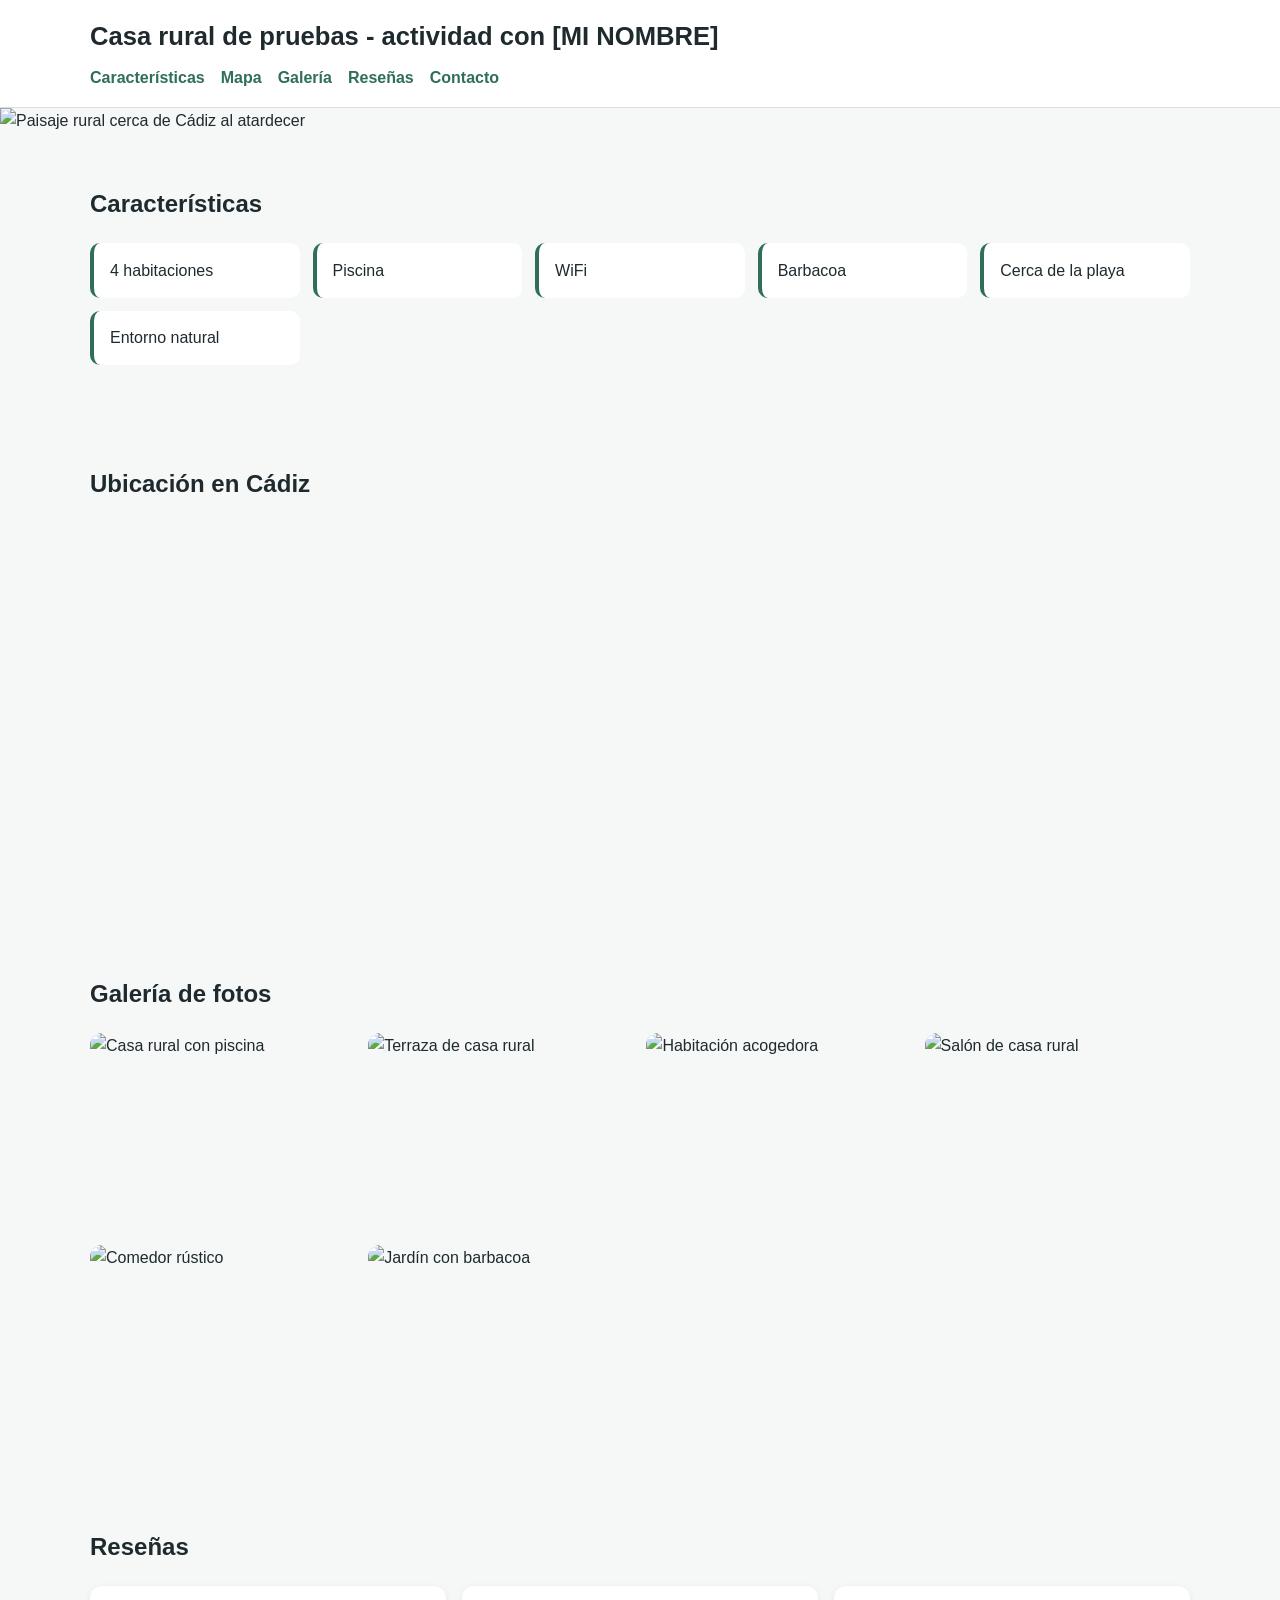
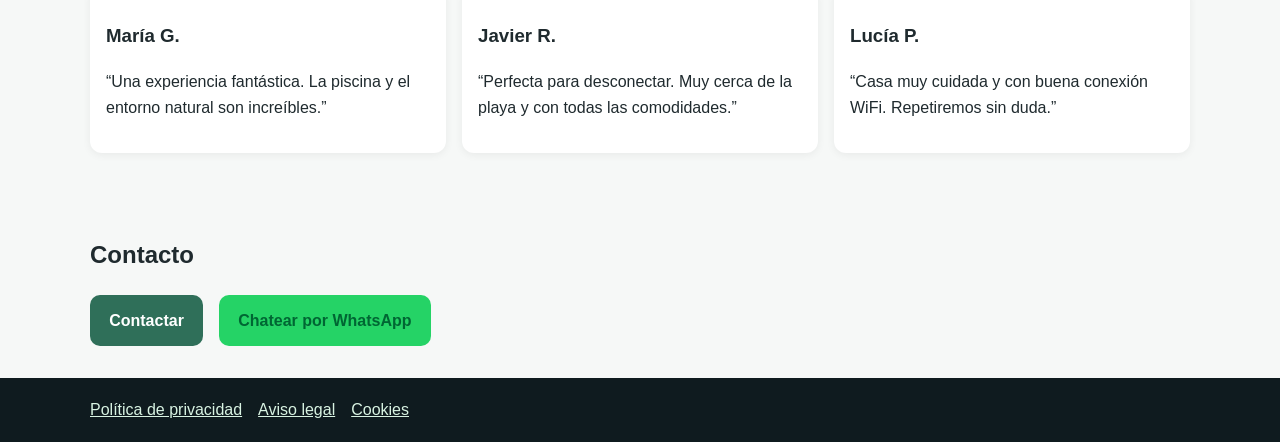
==== index.html @ 067e52ef "Crear web responsive de casa rural en Cádiz" ====
<!DOCTYPE html>
<html lang="es">
  <head>
    <meta charset="UTF-8" />
    <meta name="viewport" content="width=device-width, initial-scale=1.0" />
    <title>Casa rural de pruebas - actividad con [MI NOMBRE]</title>
    <link rel="stylesheet" href="style.css" />
  </head>
  <body>
    <!-- Cabecera con título y menú de navegación -->
    <header class="site-header" id="inicio">
      <div class="container">
        <h1>Casa rural de pruebas - actividad con [MI NOMBRE]</h1>
        <nav aria-label="Navegación principal">
          <ul class="menu">
            <li><a href="#caracteristicas">Características</a></li>
            <li><a href="#mapa">Mapa</a></li>
            <li><a href="#galeria">Galería</a></li>
            <li><a href="#resenas">Reseñas</a></li>
            <li><a href="#contacto">Contacto</a></li>
          </ul>
        </nav>
      </div>
    </header>

    <main>
      <!-- Foto principal grande -->
      <section class="hero" aria-label="Foto principal de casa rural en Cádiz">
        <img
          src="https://images.unsplash.com/photo-1500530855697-b586d89ba3ee?auto=format&fit=crop&w=1800&q=80"
          alt="Paisaje rural cerca de Cádiz al atardecer"
        />
      </section>

      <!-- Bloque de características de la casa rural -->
      <section class="container section" id="caracteristicas">
        <h2>Características</h2>
        <ul class="features-grid">
          <li>4 habitaciones</li>
          <li>Piscina</li>
          <li>WiFi</li>
          <li>Barbacoa</li>
          <li>Cerca de la playa</li>
          <li>Entorno natural</li>
        </ul>
      </section>

      <!-- Mapa interactivo de Google Maps (Cádiz) -->
      <section class="container section" id="mapa">
        <h2>Ubicación en Cádiz</h2>
        <div class="map-wrapper">
          <iframe
            title="Mapa de Cádiz"
            src="https://www.google.com/maps?q=C%C3%A1diz&output=embed"
            loading="lazy"
            referrerpolicy="no-referrer-when-downgrade"
            allowfullscreen
          ></iframe>
        </div>
      </section>

      <!-- Galería responsive con 6 imágenes -->
      <section class="container section" id="galeria">
        <h2>Galería de fotos</h2>
        <div class="gallery-grid">
          <img src="https://images.unsplash.com/photo-1472224371017-08207f84aaae?auto=format&fit=crop&w=900&q=80" alt="Casa rural con piscina" />
          <img src="https://images.unsplash.com/photo-1499696010180-025ef6e1a8f9?auto=format&fit=crop&w=900&q=80" alt="Terraza de casa rural" />
          <img src="https://images.unsplash.com/photo-1464146072230-91cabc968266?auto=format&fit=crop&w=900&q=80" alt="Habitación acogedora" />
          <img src="https://images.unsplash.com/photo-1505693416388-ac5ce068fe85?auto=format&fit=crop&w=900&q=80" alt="Salón de casa rural" />
          <img src="https://images.unsplash.com/photo-1505691938895-1758d7feb511?auto=format&fit=crop&w=900&q=80" alt="Comedor rústico" />
          <img src="https://images.unsplash.com/photo-1512918728675-ed5a9ecdebfd?auto=format&fit=crop&w=900&q=80" alt="Jardín con barbacoa" />
        </div>
      </section>

      <!-- Reseñas ficticias de clientes -->
      <section class="container section" id="resenas">
        <h2>Reseñas</h2>
        <div class="reviews-grid">
          <article class="review-card">
            <h3>María G.</h3>
            <p>“Una experiencia fantástica. La piscina y el entorno natural son increíbles.”</p>
          </article>
          <article class="review-card">
            <h3>Javier R.</h3>
            <p>“Perfecta para desconectar. Muy cerca de la playa y con todas las comodidades.”</p>
          </article>
          <article class="review-card">
            <h3>Lucía P.</h3>
            <p>“Casa muy cuidada y con buena conexión WiFi. Repetiremos sin duda.”</p>
          </article>
        </div>
      </section>

      <!-- Botones de contacto y WhatsApp -->
      <section class="container section" id="contacto">
        <h2>Contacto</h2>
        <div class="actions">
          <a class="btn btn-primary" href="mailto:info@casaruralcadiz.com">Contactar</a>
          <a class="btn btn-whatsapp" href="https://wa.me/34600000000" target="_blank" rel="noopener noreferrer">Chatear por WhatsApp</a>
        </div>
      </section>
    </main>

    <!-- Pie de página con enlaces legales -->
    <footer class="site-footer">
      <div class="container footer-links">
        <a href="politica-privacidad.md">Política de privacidad</a>
        <a href="aviso-legal.md">Aviso legal</a>
        <a href="cookies.md">Cookies</a>
      </div>
    </footer>
  </body>
</html>
---- style.css ----
/* Estilos generales de la web */
:root {
  --bg: #f6f8f7;
  --text: #1f2a2e;
  --primary: #2f6f59;
  --accent: #25d366;
  --card: #ffffff;
}

* {
  box-sizing: border-box;
}

body {
  margin: 0;
  font-family: Arial, Helvetica, sans-serif;
  color: var(--text);
  background: var(--bg);
  line-height: 1.6;
}

.container {
  width: min(1100px, 92%);
  margin: 0 auto;
}

/* Cabecera y navegación */
.site-header {
  background: #ffffff;
  border-bottom: 1px solid #d9e1de;
  position: sticky;
  top: 0;
  z-index: 20;
}

.site-header h1 {
  margin: 0;
  padding: 1rem 0 0.5rem;
  font-size: clamp(1.2rem, 2vw, 2rem);
}

.menu {
  display: flex;
  flex-wrap: wrap;
  gap: 1rem;
  list-style: none;
  padding: 0 0 1rem;
  margin: 0;
}

.menu a {
  text-decoration: none;
  color: var(--primary);
  font-weight: 600;
}

/* Imagen principal */
.hero img {
  width: 100%;
  max-height: 520px;
  object-fit: cover;
  display: block;
}

.section {
  padding: 2rem 0;
}

/* Características */
.features-grid {
  display: grid;
  grid-template-columns: repeat(auto-fit, minmax(200px, 1fr));
  gap: 0.8rem;
  list-style: none;
  padding: 0;
}

.features-grid li {
  background: var(--card);
  border-radius: 10px;
  padding: 0.9rem 1rem;
  border-left: 4px solid var(--primary);
}

/* Mapa */
.map-wrapper iframe {
  width: 100%;
  min-height: 360px;
  border: 0;
  border-radius: 12px;
}

/* Galería */
.gallery-grid {
  display: grid;
  grid-template-columns: repeat(auto-fit, minmax(220px, 1fr));
  gap: 0.8rem;
}

.gallery-grid img {
  width: 100%;
  aspect-ratio: 4 / 3;
  object-fit: cover;
  border-radius: 12px;
}

/* Reseñas */
.reviews-grid {
  display: grid;
  grid-template-columns: repeat(auto-fit, minmax(240px, 1fr));
  gap: 1rem;
}

.review-card {
  background: var(--card);
  border-radius: 12px;
  padding: 1rem;
  box-shadow: 0 2px 8px rgba(0, 0, 0, 0.06);
}

/* Botones */
.actions {
  display: flex;
  flex-wrap: wrap;
  gap: 1rem;
}

.btn {
  display: inline-block;
  padding: 0.8rem 1.2rem;
  border-radius: 10px;
  text-decoration: none;
  font-weight: 700;
}

.btn-primary {
  background: var(--primary);
  color: #fff;
}

.btn-whatsapp {
  background: var(--accent);
  color: #063;
}

/* Pie de página */
.site-footer {
  background: #0f1b1f;
  padding: 1.2rem 0;
}

.footer-links {
  display: flex;
  gap: 1rem;
  flex-wrap: wrap;
}

.footer-links a {
  color: #d8f3e2;
}

/* Ajustes responsive para móviles */
@media (max-width: 640px) {
  .site-header {
    position: static;
  }

  .menu {
    gap: 0.6rem;
  }
}
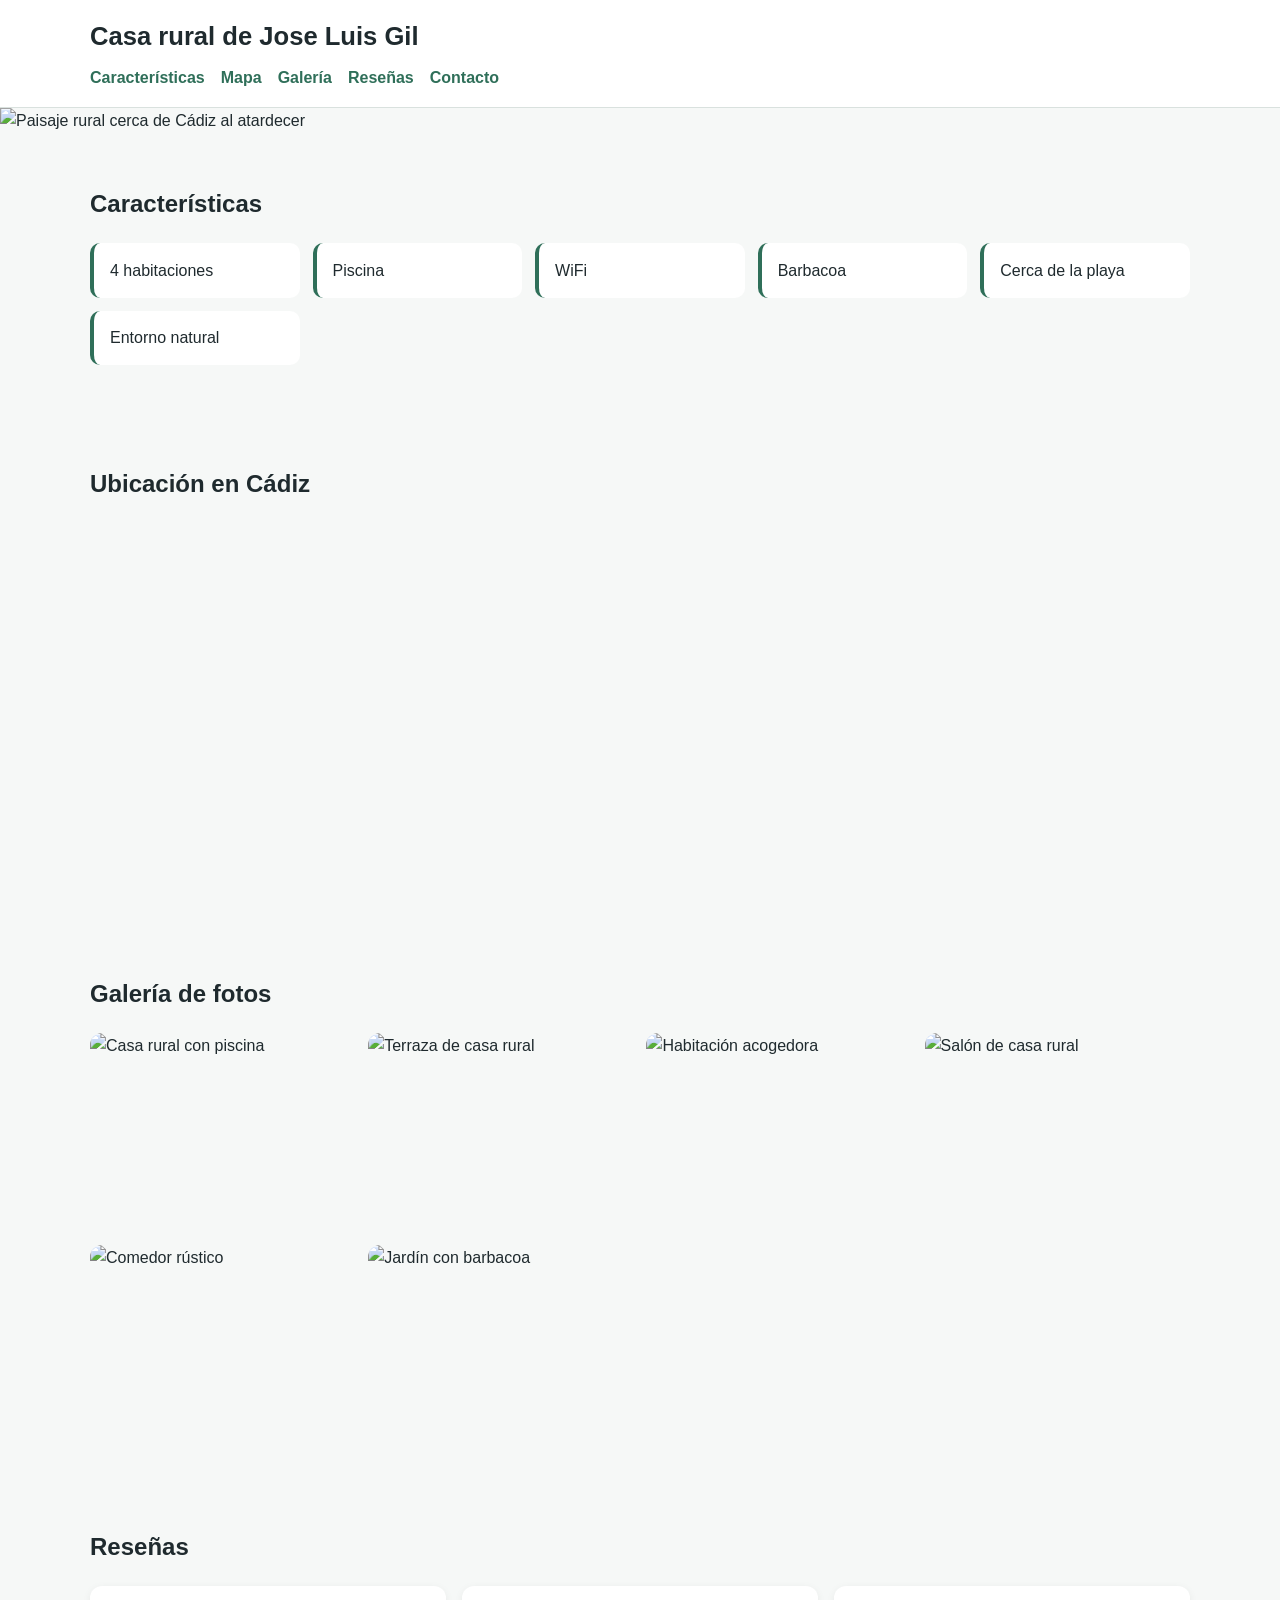
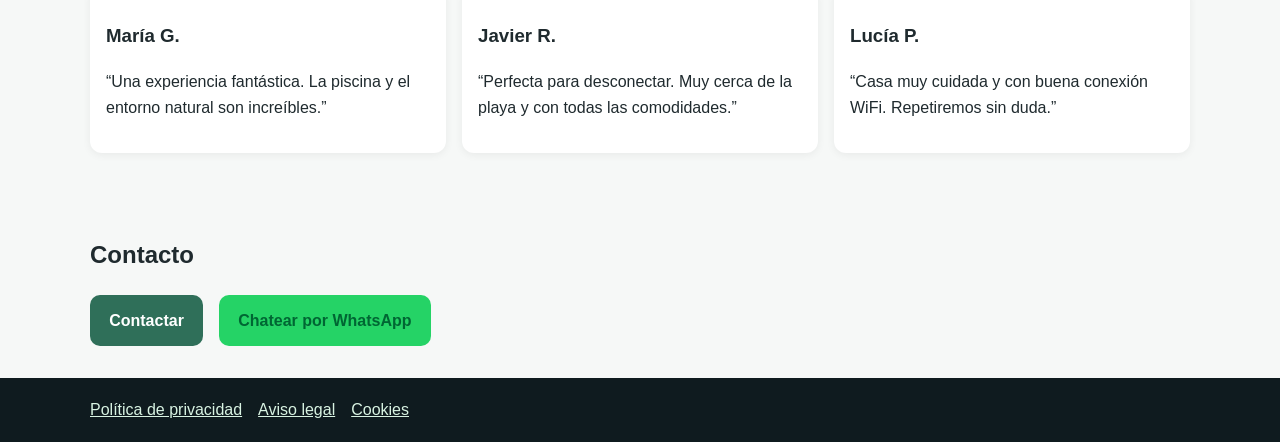
==== commit 2569d4d2: "Update index.html" ====
--- a/index.html
+++ b/index.html
@@ -3,14 +3,14 @@
   <head>
     <meta charset="UTF-8" />
     <meta name="viewport" content="width=device-width, initial-scale=1.0" />
-    <title>Casa rural de pruebas - actividad con [MI NOMBRE]</title>
+    <title>Casa rural de Jose Luis Gil</title>
     <link rel="stylesheet" href="style.css" />
   </head>
   <body>
     <!-- Cabecera con título y menú de navegación -->
     <header class="site-header" id="inicio">
       <div class="container">
-        <h1>Casa rural de pruebas - actividad con [MI NOMBRE]</h1>
+        <h1>Casa rural de Jose Luis Gil</h1>
         <nav aria-label="Navegación principal">
           <ul class="menu">
             <li><a href="#caracteristicas">Características</a></li>
@@ -95,8 +95,8 @@
       <section class="container section" id="contacto">
         <h2>Contacto</h2>
         <div class="actions">
-          <a class="btn btn-primary" href="mailto:info@casaruralcadiz.com">Contactar</a>
-          <a class="btn btn-whatsapp" href="https://wa.me/34600000000" target="_blank" rel="noopener noreferrer">Chatear por WhatsApp</a>
+          <a class="btn btn-primary" href="Correodeprueba@gmail.com">Contactar</a>
+          <a class="btn btn-whatsapp" href="https://wa.me/123456789" target="_blank" rel="noopener noreferrer">Chatear por WhatsApp</a>
         </div>
       </section>
     </main>
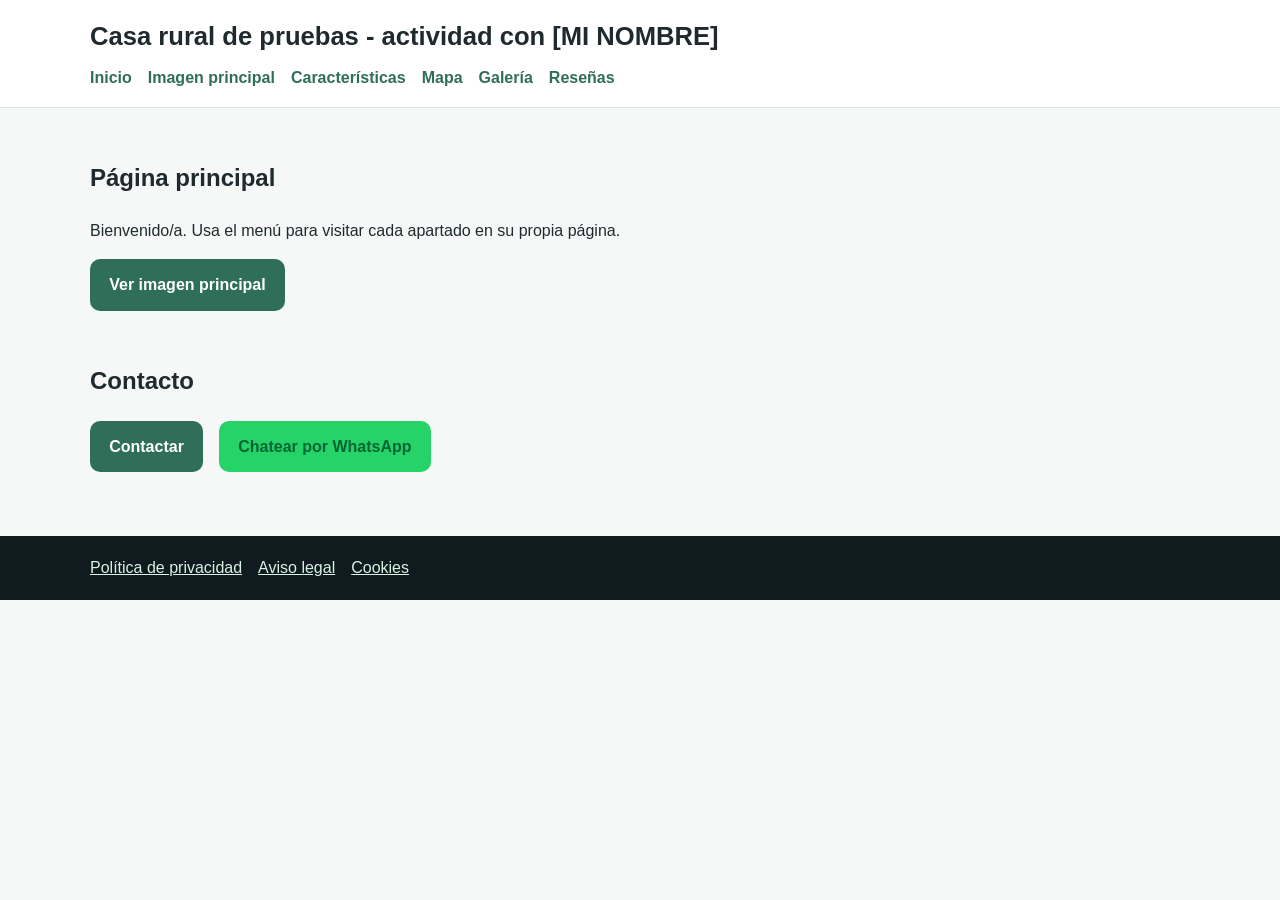
==== commit ff20e5fe: "Separar secciones en páginas individuales con botón de inicio" ====
--- a/index.html
+++ b/index.html
@@ -3,105 +3,44 @@
   <head>
     <meta charset="UTF-8" />
     <meta name="viewport" content="width=device-width, initial-scale=1.0" />
-    <title>Casa rural de Jose Luis Gil</title>
+    <title>Inicio | Casa rural de pruebas - actividad con [MI NOMBRE]</title>
     <link rel="stylesheet" href="style.css" />
   </head>
   <body>
-    <!-- Cabecera con título y menú de navegación -->
-    <header class="site-header" id="inicio">
+    <!-- Cabecera con menú de navegación entre páginas -->
+    <header class="site-header">
       <div class="container">
-        <h1>Casa rural de Jose Luis Gil</h1>
+        <h1>Casa rural de pruebas - actividad con [MI NOMBRE]</h1>
         <nav aria-label="Navegación principal">
           <ul class="menu">
-            <li><a href="#caracteristicas">Características</a></li>
-            <li><a href="#mapa">Mapa</a></li>
-            <li><a href="#galeria">Galería</a></li>
-            <li><a href="#resenas">Reseñas</a></li>
-            <li><a href="#contacto">Contacto</a></li>
+            <li><a href="index.html">Inicio</a></li>
+            <li><a href="imagen-principal.html">Imagen principal</a></li>
+            <li><a href="caracteristicas.html">Características</a></li>
+            <li><a href="mapa.html">Mapa</a></li>
+            <li><a href="galeria.html">Galería</a></li>
+            <li><a href="resenas.html">Reseñas</a></li>
           </ul>
         </nav>
       </div>
     </header>
 
-    <main>
-      <!-- Foto principal grande -->
-      <section class="hero" aria-label="Foto principal de casa rural en Cádiz">
-        <img
-          src="https://images.unsplash.com/photo-1500530855697-b586d89ba3ee?auto=format&fit=crop&w=1800&q=80"
-          alt="Paisaje rural cerca de Cádiz al atardecer"
-        />
-      </section>
+    <main class="container section">
+      <h2>Página principal</h2>
+      <p>Bienvenido/a. Usa el menú para visitar cada apartado en su propia página.</p>
+      <div class="actions">
+        <a class="btn btn-primary" href="imagen-principal.html">Ver imagen principal</a>
+      </div>
 
-      <!-- Bloque de características de la casa rural -->
-      <section class="container section" id="caracteristicas">
-        <h2>Características</h2>
-        <ul class="features-grid">
-          <li>4 habitaciones</li>
-          <li>Piscina</li>
-          <li>WiFi</li>
-          <li>Barbacoa</li>
-          <li>Cerca de la playa</li>
-          <li>Entorno natural</li>
-        </ul>
-      </section>
-
-      <!-- Mapa interactivo de Google Maps (Cádiz) -->
-      <section class="container section" id="mapa">
-        <h2>Ubicación en Cádiz</h2>
-        <div class="map-wrapper">
-          <iframe
-            title="Mapa de Cádiz"
-            src="https://www.google.com/maps?q=C%C3%A1diz&output=embed"
-            loading="lazy"
-            referrerpolicy="no-referrer-when-downgrade"
-            allowfullscreen
-          ></iframe>
-        </div>
-      </section>
-
-      <!-- Galería responsive con 6 imágenes -->
-      <section class="container section" id="galeria">
-        <h2>Galería de fotos</h2>
-        <div class="gallery-grid">
-          <img src="https://images.unsplash.com/photo-1472224371017-08207f84aaae?auto=format&fit=crop&w=900&q=80" alt="Casa rural con piscina" />
-          <img src="https://images.unsplash.com/photo-1499696010180-025ef6e1a8f9?auto=format&fit=crop&w=900&q=80" alt="Terraza de casa rural" />
-          <img src="https://images.unsplash.com/photo-1464146072230-91cabc968266?auto=format&fit=crop&w=900&q=80" alt="Habitación acogedora" />
-          <img src="https://images.unsplash.com/photo-1505693416388-ac5ce068fe85?auto=format&fit=crop&w=900&q=80" alt="Salón de casa rural" />
-          <img src="https://images.unsplash.com/photo-1505691938895-1758d7feb511?auto=format&fit=crop&w=900&q=80" alt="Comedor rústico" />
-          <img src="https://images.unsplash.com/photo-1512918728675-ed5a9ecdebfd?auto=format&fit=crop&w=900&q=80" alt="Jardín con barbacoa" />
-        </div>
-      </section>
-
-      <!-- Reseñas ficticias de clientes -->
-      <section class="container section" id="resenas">
-        <h2>Reseñas</h2>
-        <div class="reviews-grid">
-          <article class="review-card">
-            <h3>María G.</h3>
-            <p>“Una experiencia fantástica. La piscina y el entorno natural son increíbles.”</p>
-          </article>
-          <article class="review-card">
-            <h3>Javier R.</h3>
-            <p>“Perfecta para desconectar. Muy cerca de la playa y con todas las comodidades.”</p>
-          </article>
-          <article class="review-card">
-            <h3>Lucía P.</h3>
-            <p>“Casa muy cuidada y con buena conexión WiFi. Repetiremos sin duda.”</p>
-          </article>
-        </div>
-      </section>
-
-      <!-- Botones de contacto y WhatsApp -->
-      <section class="container section" id="contacto">
+      <!-- Contacto visible en la principal -->
+      <section class="section" id="contacto">
         <h2>Contacto</h2>
         <div class="actions">
-          <a class="btn btn-primary" href="Correodeprueba@gmail.com">Contactar</a>
-          <a class="btn btn-whatsapp" href="https://wa.me/123456789" target="_blank" rel="noopener noreferrer">Chatear por WhatsApp</a>
+          <a class="btn btn-primary" href="mailto:info@casaruralcadiz.com">Contactar</a>
+          <a class="btn btn-whatsapp" href="https://wa.me/34600000000" target="_blank" rel="noopener noreferrer">Chatear por WhatsApp</a>
         </div>
       </section>
     </main>
 
-    <!-- Pie de página con enlaces legales -->
     <footer class="site-footer">
       <div class="container footer-links">
         <a href="politica-privacidad.md">Política de privacidad</a>
--- a/style.css
+++ b/style.css
@@ -169,3 +169,9 @@
     gap: 0.6rem;
   }
 }
+
+
+.btn-secondary {
+  background: #e9eef0;
+  color: #1f2a2e;
+}
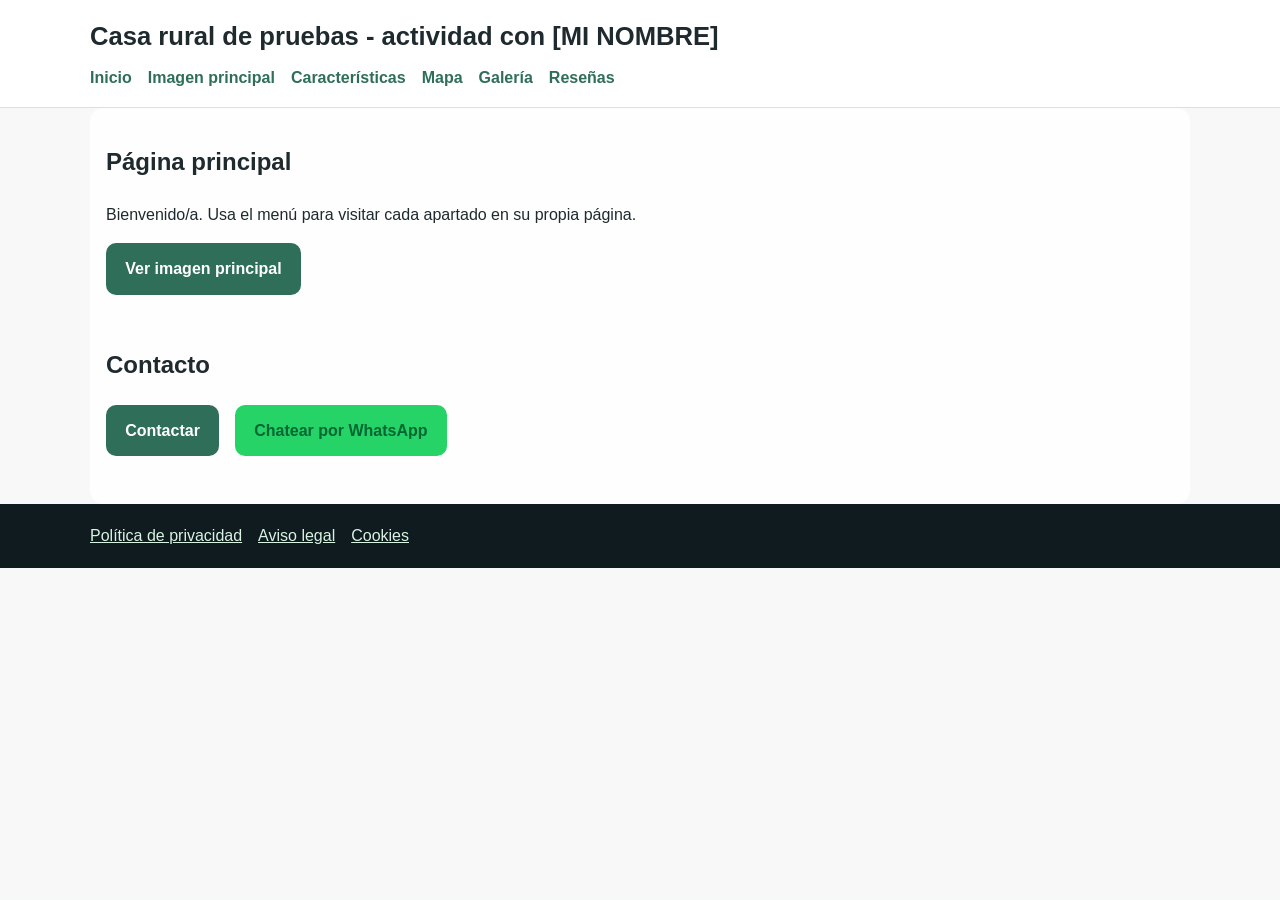
==== commit bbcfa63c: "Añadir fondo de cabaña rural y reforzar navegación por páginas" ====
--- a/index.html
+++ b/index.html
@@ -24,7 +24,7 @@
       </div>
     </header>
 
-    <main class="container section">
+    <main class="container section surface">
       <h2>Página principal</h2>
       <p>Bienvenido/a. Usa el menú para visitar cada apartado en su propia página.</p>
       <div class="actions">
--- a/style.css
+++ b/style.css
@@ -15,8 +15,13 @@
   margin: 0;
   font-family: Arial, Helvetica, sans-serif;
   color: var(--text);
-  background: var(--bg);
   line-height: 1.6;
+  /* Imagen de cabaña rural de fondo en toda la web */
+  background-image: linear-gradient(rgba(246, 248, 247, 0.9), rgba(246, 248, 247, 0.9)),
+    url("https://images.unsplash.com/photo-1449158743715-0a90ebb6d2d8?auto=format&fit=crop&w=1920&q=80");
+  background-size: cover;
+  background-position: center;
+  background-attachment: fixed;
 }
 
 .container {
@@ -26,11 +31,12 @@
 
 /* Cabecera y navegación */
 .site-header {
-  background: #ffffff;
+  background: rgba(255, 255, 255, 0.95);
   border-bottom: 1px solid #d9e1de;
   position: sticky;
   top: 0;
   z-index: 20;
+  backdrop-filter: blur(4px);
 }
 
 .site-header h1 {
@@ -64,6 +70,13 @@
 
 .section {
   padding: 2rem 0;
+}
+
+/* Superficie para contenido sobre el fondo */
+.surface {
+  background: rgba(255, 255, 255, 0.92);
+  border-radius: 14px;
+  padding: 1rem;
 }
 
 /* Características */
@@ -143,6 +156,11 @@
   color: #063;
 }
 
+.btn-secondary {
+  background: #e9eef0;
+  color: #1f2a2e;
+}
+
 /* Pie de página */
 .site-footer {
   background: #0f1b1f;
@@ -165,13 +183,11 @@
     position: static;
   }
 
+  body {
+    background-attachment: scroll;
+  }
+
   .menu {
     gap: 0.6rem;
   }
 }
-
-
-.btn-secondary {
-  background: #e9eef0;
-  color: #1f2a2e;
-}
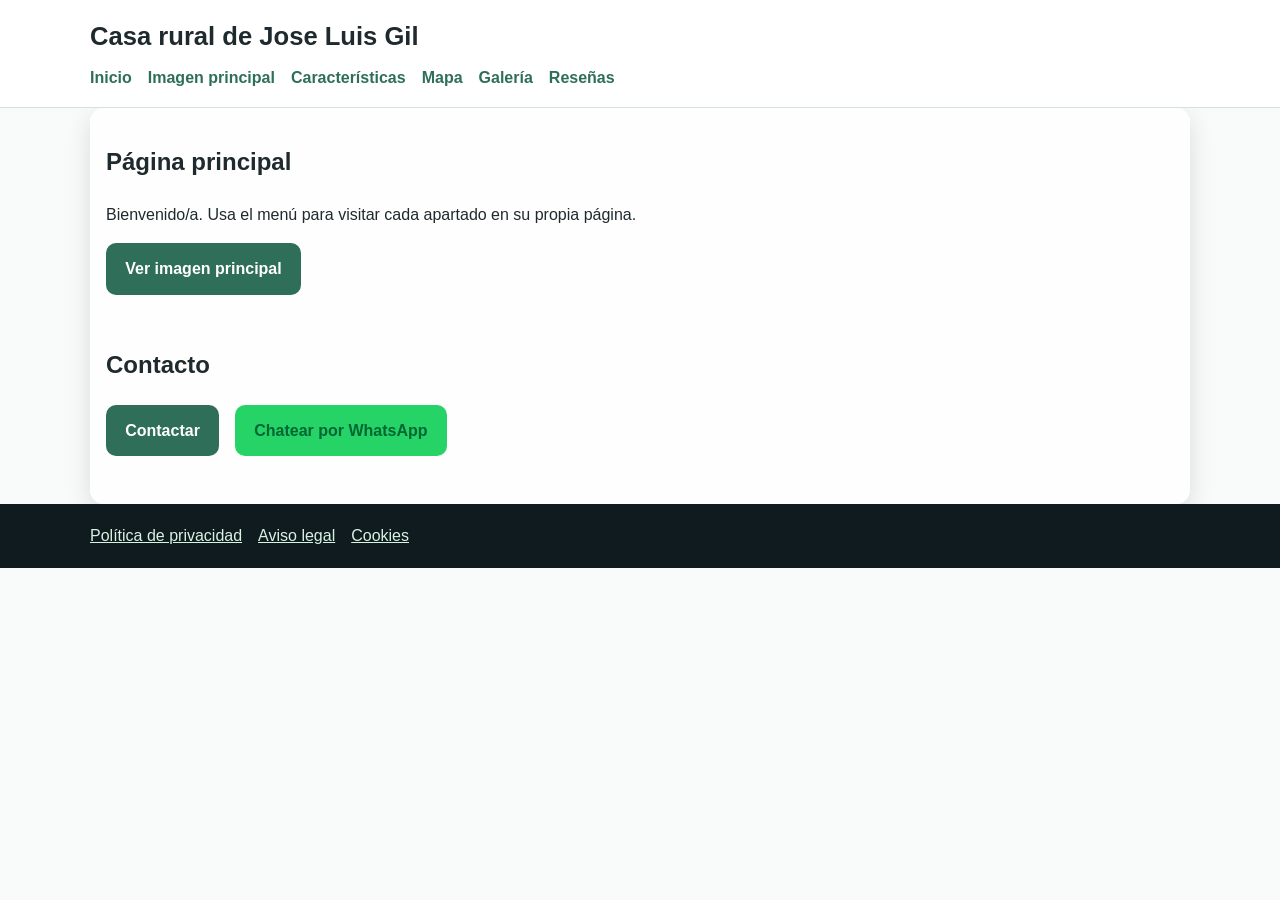
==== commit 96552932: "Update index.html" ====
--- a/index.html
+++ b/index.html
@@ -3,14 +3,14 @@
   <head>
     <meta charset="UTF-8" />
     <meta name="viewport" content="width=device-width, initial-scale=1.0" />
-    <title>Inicio | Casa rural de pruebas - actividad con [MI NOMBRE]</title>
+    <title>Inicio | Casa rural de Jose Luis Gil</title>
     <link rel="stylesheet" href="style.css" />
   </head>
   <body>
     <!-- Cabecera con menú de navegación entre páginas -->
     <header class="site-header">
       <div class="container">
-        <h1>Casa rural de pruebas - actividad con [MI NOMBRE]</h1>
+        <h1>Casa rural de Jose Luis Gil</h1>
         <nav aria-label="Navegación principal">
           <ul class="menu">
             <li><a href="index.html">Inicio</a></li>
@@ -35,8 +35,8 @@
       <section class="section" id="contacto">
         <h2>Contacto</h2>
         <div class="actions">
-          <a class="btn btn-primary" href="mailto:info@casaruralcadiz.com">Contactar</a>
-          <a class="btn btn-whatsapp" href="https://wa.me/34600000000" target="_blank" rel="noopener noreferrer">Chatear por WhatsApp</a>
+          <a class="btn btn-primary" href="correodeprueba@gmail.com">Contactar</a>
+          <a class="btn btn-whatsapp" href="https://wa.me/123456789" target="_blank" rel="noopener noreferrer">Chatear por WhatsApp</a>
         </div>
       </section>
     </main>
--- a/style.css
+++ b/style.css
@@ -17,8 +17,8 @@
   color: var(--text);
   line-height: 1.6;
   /* Imagen de cabaña rural de fondo en toda la web */
-  background-image: linear-gradient(rgba(246, 248, 247, 0.9), rgba(246, 248, 247, 0.9)),
-    url("https://images.unsplash.com/photo-1449158743715-0a90ebb6d2d8?auto=format&fit=crop&w=1920&q=80");
+  background-image: linear-gradient(rgba(246, 248, 247, 0.72), rgba(246, 248, 247, 0.72)),
+    url("https://images.unsplash.com/photo-1506744038136-46273834b3fb?auto=format&fit=crop&w=2000&q=80");
   background-size: cover;
   background-position: center;
   background-attachment: fixed;
@@ -31,7 +31,7 @@
 
 /* Cabecera y navegación */
 .site-header {
-  background: rgba(255, 255, 255, 0.95);
+  background: rgba(255, 255, 255, 0.9);
   border-bottom: 1px solid #d9e1de;
   position: sticky;
   top: 0;
@@ -74,7 +74,8 @@
 
 /* Superficie para contenido sobre el fondo */
 .surface {
-  background: rgba(255, 255, 255, 0.92);
+  background: rgba(255, 255, 255, 0.86);
+  box-shadow: 0 8px 24px rgba(0, 0, 0, 0.12);
   border-radius: 14px;
   padding: 1rem;
 }
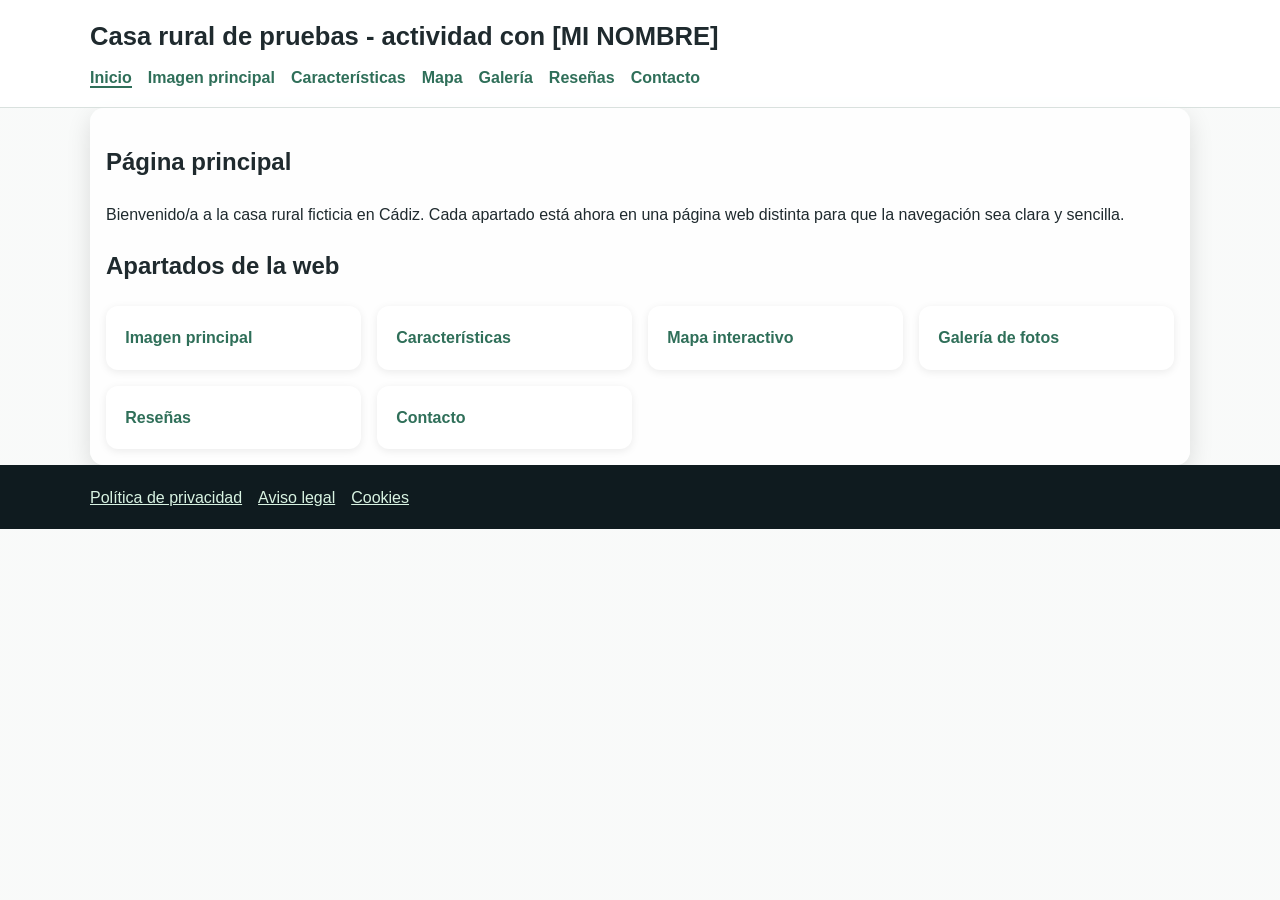
==== commit 52eaef80: "Separar todos los apartados en páginas independientes" ====
--- a/index.html
+++ b/index.html
@@ -3,44 +3,50 @@
   <head>
     <meta charset="UTF-8" />
     <meta name="viewport" content="width=device-width, initial-scale=1.0" />
-    <title>Inicio | Casa rural de Jose Luis Gil</title>
+    <title>Inicio | Casa rural de pruebas - actividad con [MI NOMBRE]</title>
     <link rel="stylesheet" href="style.css" />
   </head>
   <body>
-    <!-- Cabecera con menú de navegación entre páginas -->
+    <!-- Cabecera común con enlaces a páginas HTML independientes -->
     <header class="site-header">
       <div class="container">
-        <h1>Casa rural de Jose Luis Gil</h1>
+        <h1>Casa rural de pruebas - actividad con [MI NOMBRE]</h1>
         <nav aria-label="Navegación principal">
           <ul class="menu">
-            <li><a href="index.html">Inicio</a></li>
+            <li><a href="index.html" aria-current="page">Inicio</a></li>
             <li><a href="imagen-principal.html">Imagen principal</a></li>
             <li><a href="caracteristicas.html">Características</a></li>
             <li><a href="mapa.html">Mapa</a></li>
             <li><a href="galeria.html">Galería</a></li>
             <li><a href="resenas.html">Reseñas</a></li>
+            <li><a href="contacto.html">Contacto</a></li>
           </ul>
         </nav>
       </div>
     </header>
 
+    <!-- Pantalla principal: solo presenta accesos a cada apartado separado -->
     <main class="container section surface">
       <h2>Página principal</h2>
-      <p>Bienvenido/a. Usa el menú para visitar cada apartado en su propia página.</p>
-      <div class="actions">
-        <a class="btn btn-primary" href="imagen-principal.html">Ver imagen principal</a>
-      </div>
+      <p>
+        Bienvenido/a a la casa rural ficticia en Cádiz. Cada apartado está ahora en
+        una página web distinta para que la navegación sea clara y sencilla.
+      </p>
 
-      <!-- Contacto visible en la principal -->
-      <section class="section" id="contacto">
-        <h2>Contacto</h2>
-        <div class="actions">
-          <a class="btn btn-primary" href="correodeprueba@gmail.com">Contactar</a>
-          <a class="btn btn-whatsapp" href="https://wa.me/123456789" target="_blank" rel="noopener noreferrer">Chatear por WhatsApp</a>
+      <section aria-labelledby="apartados-title">
+        <h2 id="apartados-title">Apartados de la web</h2>
+        <div class="page-grid">
+          <a class="page-card" href="imagen-principal.html">Imagen principal</a>
+          <a class="page-card" href="caracteristicas.html">Características</a>
+          <a class="page-card" href="mapa.html">Mapa interactivo</a>
+          <a class="page-card" href="galeria.html">Galería de fotos</a>
+          <a class="page-card" href="resenas.html">Reseñas</a>
+          <a class="page-card" href="contacto.html">Contacto</a>
         </div>
       </section>
     </main>
 
+    <!-- Pie de página común con enlaces legales -->
     <footer class="site-footer">
       <div class="container footer-links">
         <a href="politica-privacidad.md">Política de privacidad</a>
--- a/style.css
+++ b/style.css
@@ -60,6 +60,10 @@
   font-weight: 600;
 }
 
+.menu a[aria-current="page"] {
+  border-bottom: 2px solid var(--primary);
+}
+
 /* Imagen principal */
 .hero img {
   width: 100%;
@@ -80,6 +84,30 @@
   padding: 1rem;
 }
 
+
+/* Tarjetas de acceso desde la pantalla principal */
+.page-grid {
+  display: grid;
+  grid-template-columns: repeat(auto-fit, minmax(220px, 1fr));
+  gap: 1rem;
+  margin-top: 1rem;
+}
+
+.page-card {
+  background: var(--card);
+  border-radius: 12px;
+  color: var(--primary);
+  display: block;
+  font-weight: 700;
+  padding: 1.2rem;
+  text-decoration: none;
+  box-shadow: 0 2px 8px rgba(0, 0, 0, 0.08);
+}
+
+.page-actions {
+  margin-top: 1.5rem;
+}
+
 /* Características */
 .features-grid {
   display: grid;
